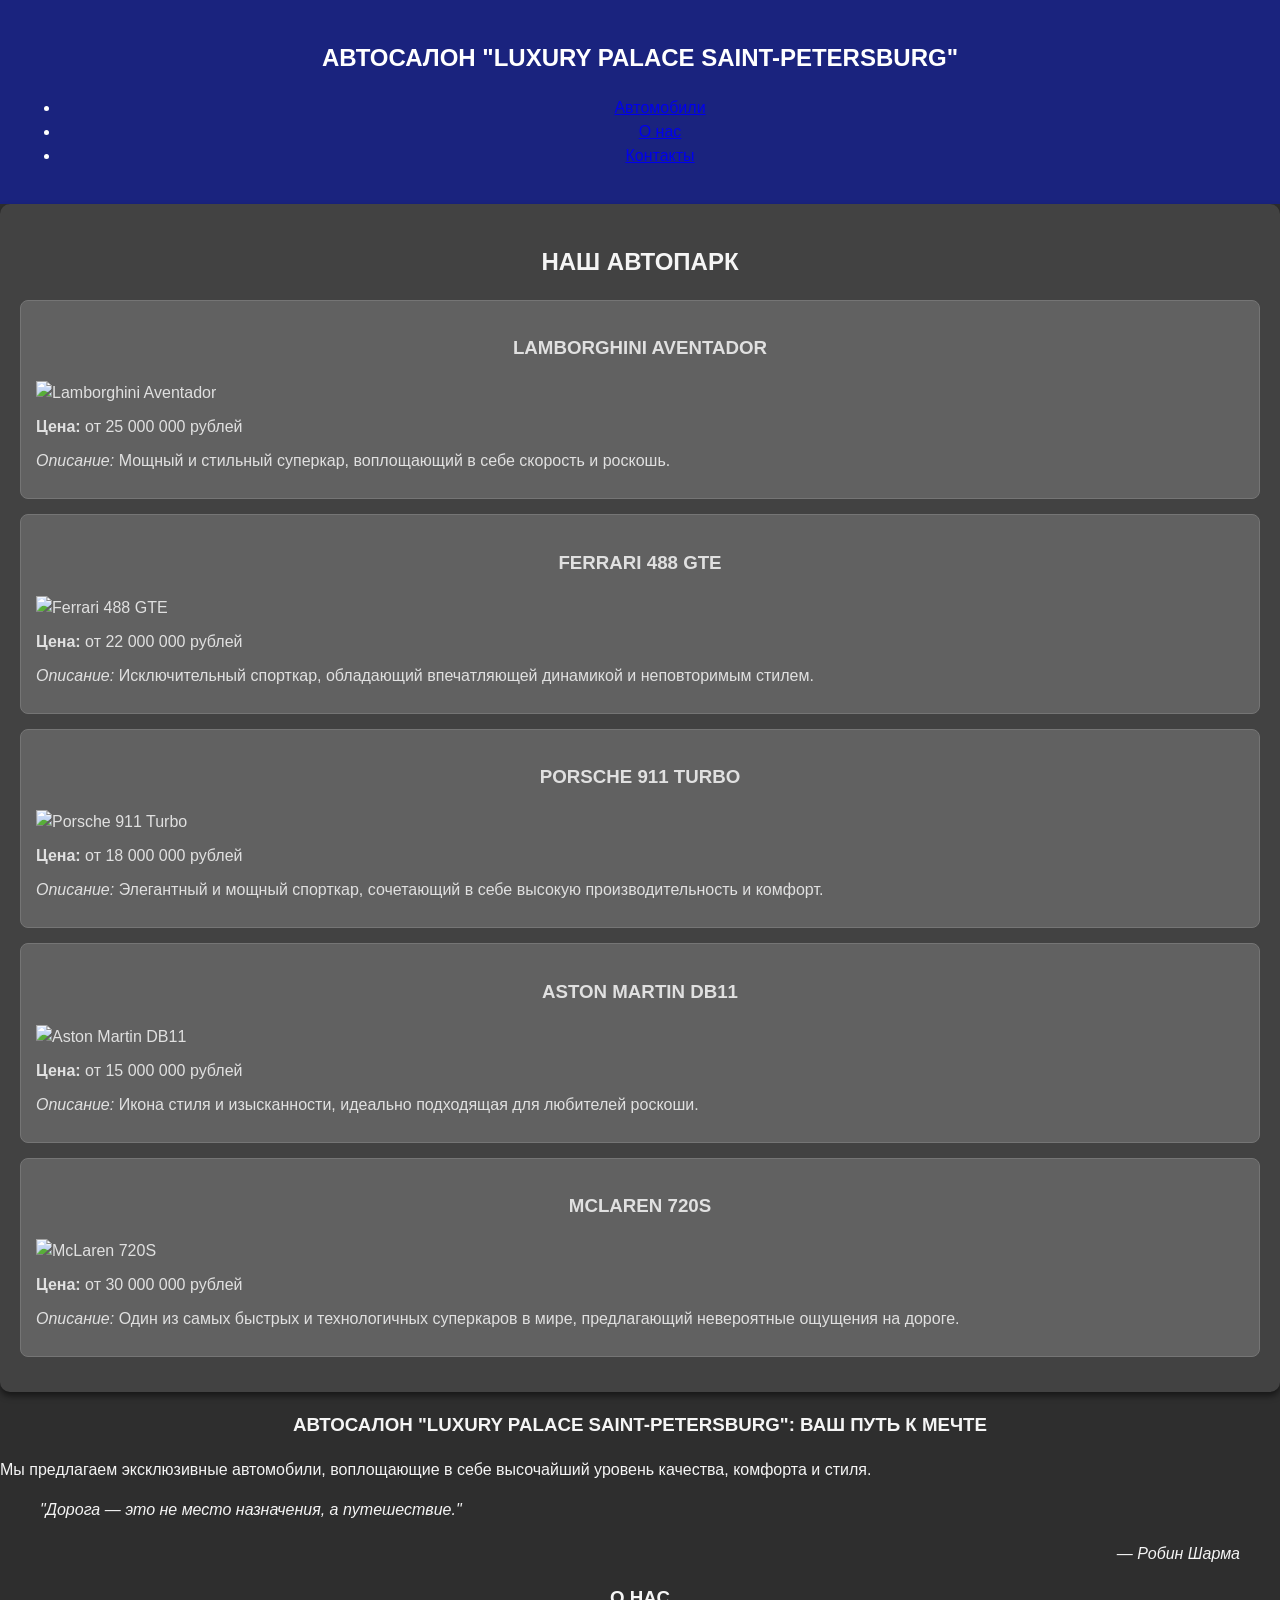
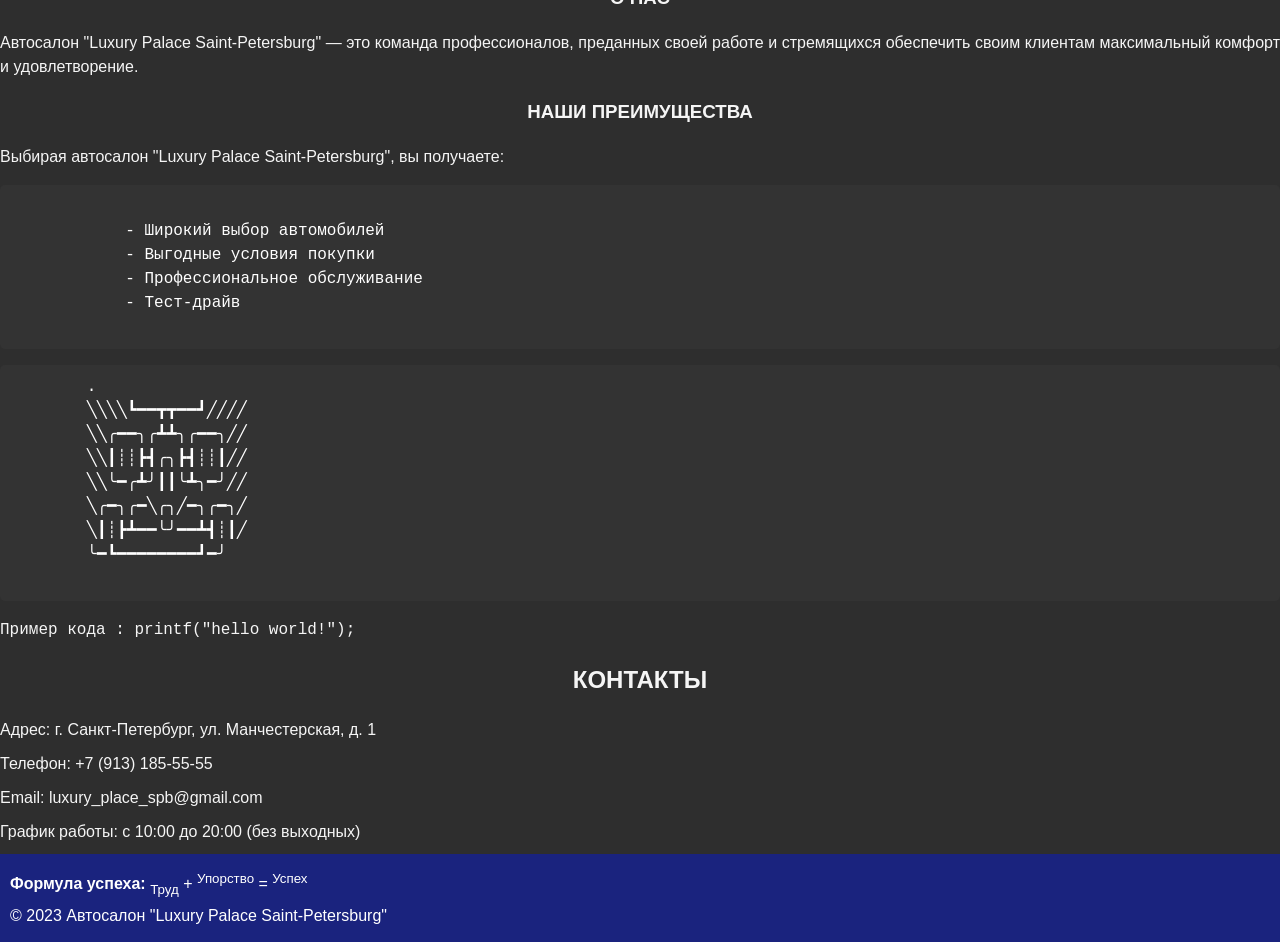
==== index.html @ 7d21e950 "Add files via upload" ====
<!DOCTYPE html>
<html lang="ru">
<head>
    <meta charset="UTF-8">
    <title>Автосалон "Luxury Palace Saint-Petersburg"</title>
    <meta name="description" content="Автосалон 'Luxury Palace Saint-Petersburg' предлагает эксклюзивные автомобили от ведущих мировых брендов. У нас вы найдете широкий выбор спорткаров и роскошных автомобилей.">
    <meta name="keywords" content="автосалон, автомобили, спорткары, роскошные автомобили, купить автомобиль, новый автомобиль, авто, Luxury Palace Saint-Petersburg">
    <link rel="stylesheet" href="styles.css">
</head>
<body>

<header class="header">
    <h2 class="header__title">Автосалон "Luxury Palace Saint-Petersburg"</h2>
    <nav>
        <ul class="nav__list">
            <li class="nav__item"><a class="nav__link" href="#catalog">Автомобили</a></li>
            <li class="nav__item"><a class="nav__link" href="#about">О нас</a></li>
            <li class="nav__item"><a class="nav__link" href="#contacts">Контакты</a></li>
        </ul>
    </nav>
</header>

<main>
    <section id="catalog" class="section">
        <h2 class="section__title">Наш автопарк</h2>
        <div class="car-items">
            <article class="car-item">
                <h3 class="car-item__title">Lamborghini Aventador</h3>
                <img src="https://media.istockphoto.com/id/1441495103/ru/фото/авентадор-svj.jpg?s=612x612&w=is&k=20&c=YKWEjvAUPZkbNcjIGZC-TRTR66WdVrQ-rDnn--0NuhI=" alt="Lamborghini Aventador" width="200">
                <p><strong>Цена:</strong> от 25 000 000 рублей</p>
                <p><em>Описание:</em> Мощный и стильный суперкар, воплощающий в себе скорость и роскошь.</p>
            </article>
    
            <article class="car-item">
                <h3 class="car-item__title">Ferrari 488 GTE</h3>
                <img src="https://as2.ftcdn.net/v2/jpg/03/90/58/95/1000_F_390589511_B2JYmMSxBlztAYoBJ6tj9brTgQHvr7gt.jpg" alt="Ferrari 488 GTE" width="200">
                <p><strong>Цена:</strong> от 22 000 000 рублей</p>
                <p><em>Описание:</em> Исключительный спорткар, обладающий впечатляющей динамикой и неповторимым стилем.</p>
            </article>
    
            <article class="car-item">
                <h3 class="car-item__title">Porsche 911 Turbo</h3>
                <img src="https://car-images.bauersecure.com/wp-images/3231/9922_58.jpg" alt="Porsche 911 Turbo" width="200">
                <p><strong>Цена:</strong> от 18 000 000 рублей</p>
                <p><em>Описание:</em> Элегантный и мощный спорткар, сочетающий в себе высокую производительность и комфорт.</p>
            </article>
    
            <article class="car-item">
                <h3 class="car-item__title">Aston Martin DB11</h3>
                <img src="https://www.astonmartinwashingtondc.com/imagetag/2637/main/l/New-2021-Aston-Martin-DB11-1624557796.jpg" alt="Aston Martin DB11" width="200">
                <p><strong>Цена:</strong> от 15 000 000 рублей</p>
                <p><em>Описание:</em> Икона стиля и изысканности, идеально подходящая для любителей роскоши.</p>
            </article>
    
            <article class="car-item">
                <h3 class="car-item__title">McLaren 720S</h3>
                <img src="https://media.istockphoto.com/id/1138819476/photo/mclaren-720s.jpg?s=612x612&w=0&k=20&c=QLnrxcLRC9SGktxjqZ1jCLIi6ViE_D3_L_XwECf55c0=" alt="McLaren 720S" width="200">
                <p><strong>Цена:</strong> от 30 000 000 рублей</p>
                <p><em>Описание:</em> Один из самых быстрых и технологичных суперкаров в мире, предлагающий невероятные ощущения на дороге.</p>
            </article>
        </div>
    </section>

    <section id="about" class="section">
        <h3 class="section__subtitle">Автосалон "Luxury Palace Saint-Petersburg": ваш путь к мечте</h3>
        <p>Мы предлагаем эксклюзивные автомобили, воплощающие в себе высочайший уровень качества, комфорта и стиля. </p>
        <blockquote class="blockquote">
            <p><em>"Дорога — это не место назначения, а путешествие."</em></p>
            <cite>— Робин Шарма</cite>
        </blockquote>
    </section>

    <aside class="aside">
        <h3 class="aside__title">О нас</h3>
        <p>Автосалон "Luxury Palace Saint-Petersburg" — это команда профессионалов, преданных своей работе и стремящихся обеспечить своим клиентам максимальный комфорт и удовлетворение.</p>

        <h3 class="aside__subtitle">Наши преимущества</h3>
        <p>Выбирая автосалон "Luxury Palace Saint-Petersburg", вы получаете:</p>
        <pre class="preformatted"><code>
            - Широкий выбор автомобилей
            - Выгодные условия покупки
            - Профессиональное обслуживание
            - Тест-драйв
        </code></pre>
    </aside>

    <pre class="ascii-art">
        .
        ╲╲╲╲┗━━┳┳━━┛╱╱╱╱
        ╲╲╭━━╮╭┻┻╮╭━━╮╱╱
        ╲╲┃┊┊┣┫╭╮┣┫┊┊┃╱╱
        ╲╲╰━╭┻╯┃┃╰┻╮━╯╱╱
        ╲╭━╮╭━╲╭╮╱━╮╭━╮╱
        ╲┃┊┣┻━━╰╯━━┻┫┊┃╱
        ╰━┗━━━━━━━━┛━╯
    </pre>

    <code class="code">
        Пример кода :
        printf("hello world!");
    </code>

    <section id="contacts" class="section">
        <h2 class="section__title">Контакты</h2>
        <p>Адрес: г. Санкт-Петербург, ул. Манчестерская, д. 1</p>
        <p>Телефон: +7 (913) 185-55-55</p>
        <p>Email: luxury_place_spb@gmail.com</p>
        <p>График работы: с 10:00 до 20:00 (без выходных)</p>
    </section>
</main>
<footer class="footer">
    <p><strong>Формула успеха:</strong> <sub>Труд</sub> + <sup>Упорство</sup> = <sup>Успех</sup></p>
    <p>&copy; 2023 Автосалон "Luxury Palace Saint-Petersburg"</p>
</footer>

</body>
</html>
---- styles.css ----
body {
    margin: 0;
    font-family: 'Arial', sans-serif;
    font-size: 16px;
    line-height: 1.5;
    background-color: #2e2e2e;
    color: #f5f5f5;
}

.header {
    background-color: #1a237e;
    color: #ffffff;
    padding: 20px;
    text-align: center;
}

.header__nav ul {
    list-style: none;
    margin: 0;
    padding: 0;
    display: flex;
    justify-content: center;
    gap: 15px;
}

.header__nav a {
    text-decoration: none;
    color: #bbdefb;
    font-weight: bold;
}

.header__nav a:hover {
    color: #ffd700;
}

#catalog {
    background-color: #424242;
    padding: 20px;
    border-radius: 10px;
    box-shadow: 0 4px 6px rgba(0, 0, 0, 0.5);
}

.car-item {
    background-color: #616161; 
    border: 1px solid #757575;
    border-radius: 8px;
    padding: 15px;
    color: #e0e0e0;
    margin-bottom: 15px;
}


h2, h3 {
    text-transform: uppercase;
    text-align: center;
}

p {
    margin: 10px 0;
    text-align: justify;
}

cite {
    display: block;
    font-style: italic; 
    text-align: right;
    margin-top: 20px;
}

pre {
    background-color: #333333;
    color: #ffffff;
    padding: 10px;
    border-radius: 5px;
    overflow-x: auto;
}


footer {
    background-color: #1a237e;
    color: #ffffff;
    padding: 10px;
    text-align: center;
}

footer p {
    margin: 5px 0;
}
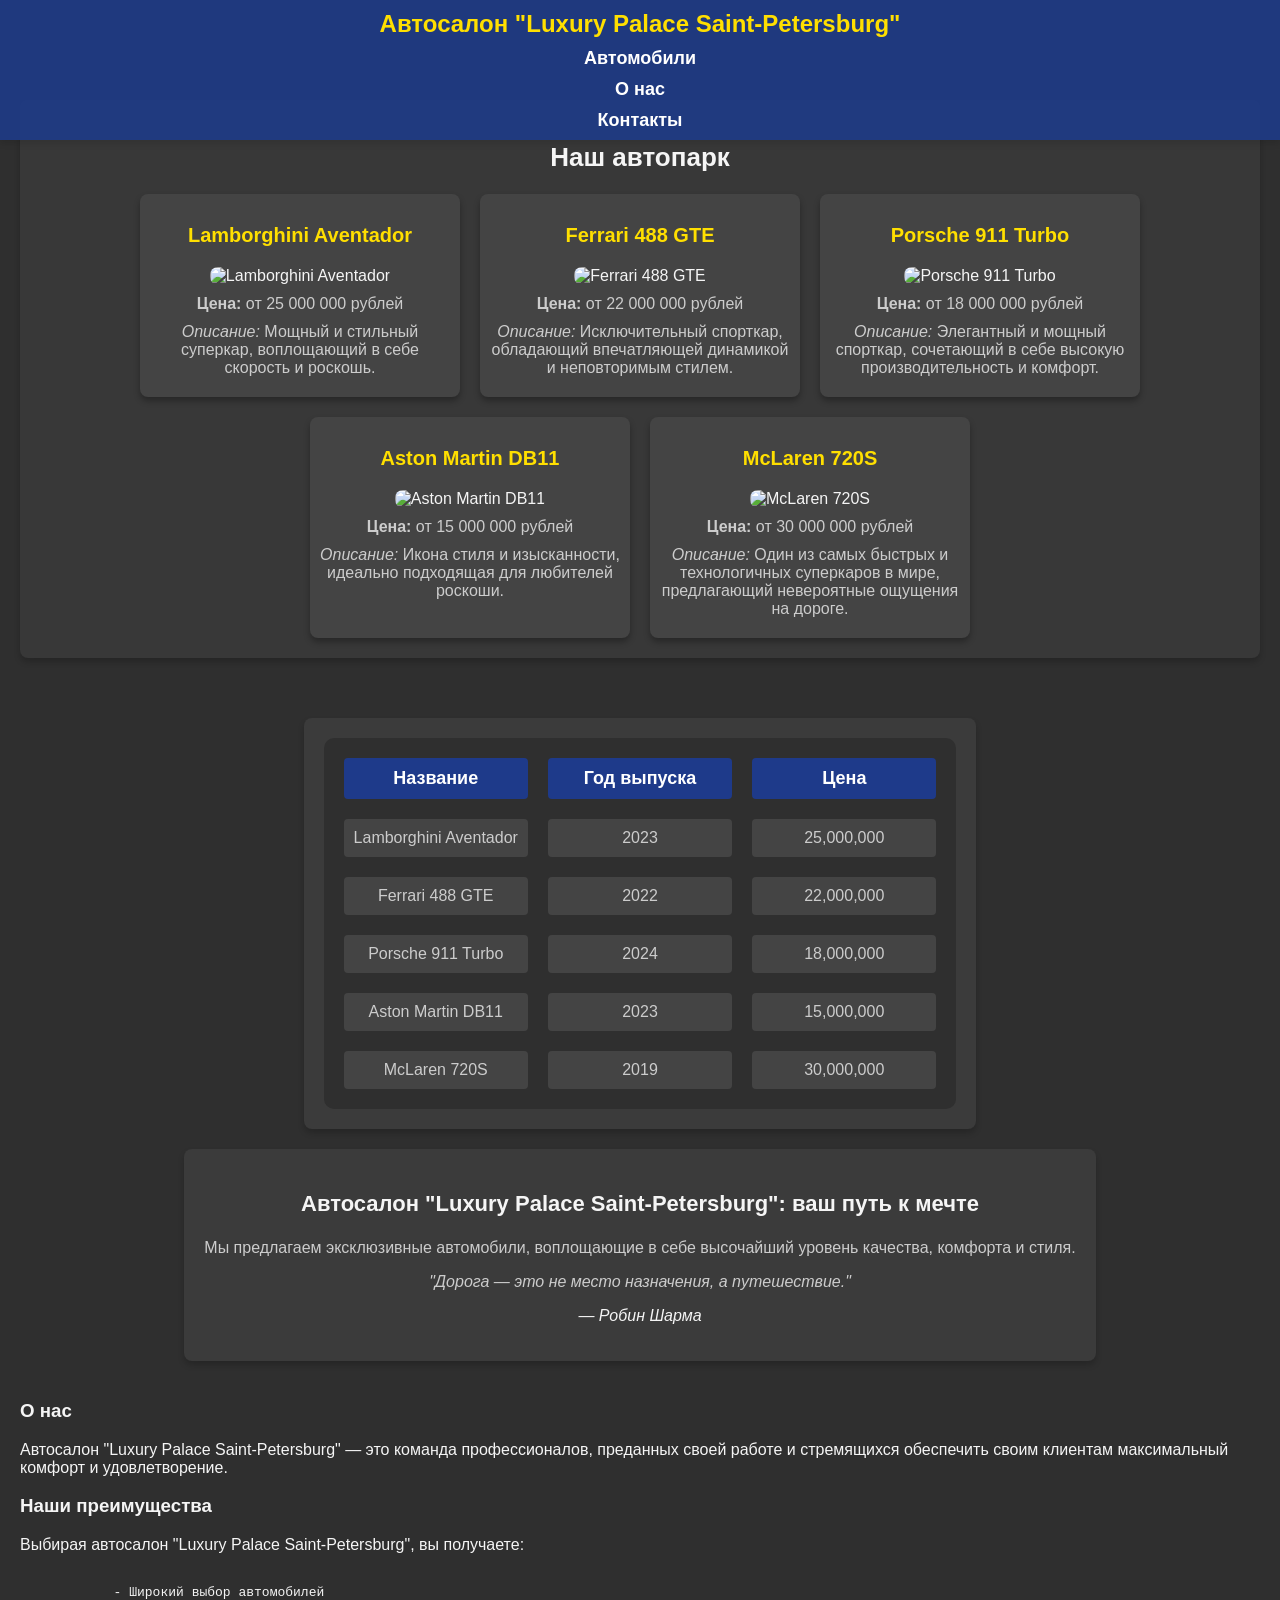
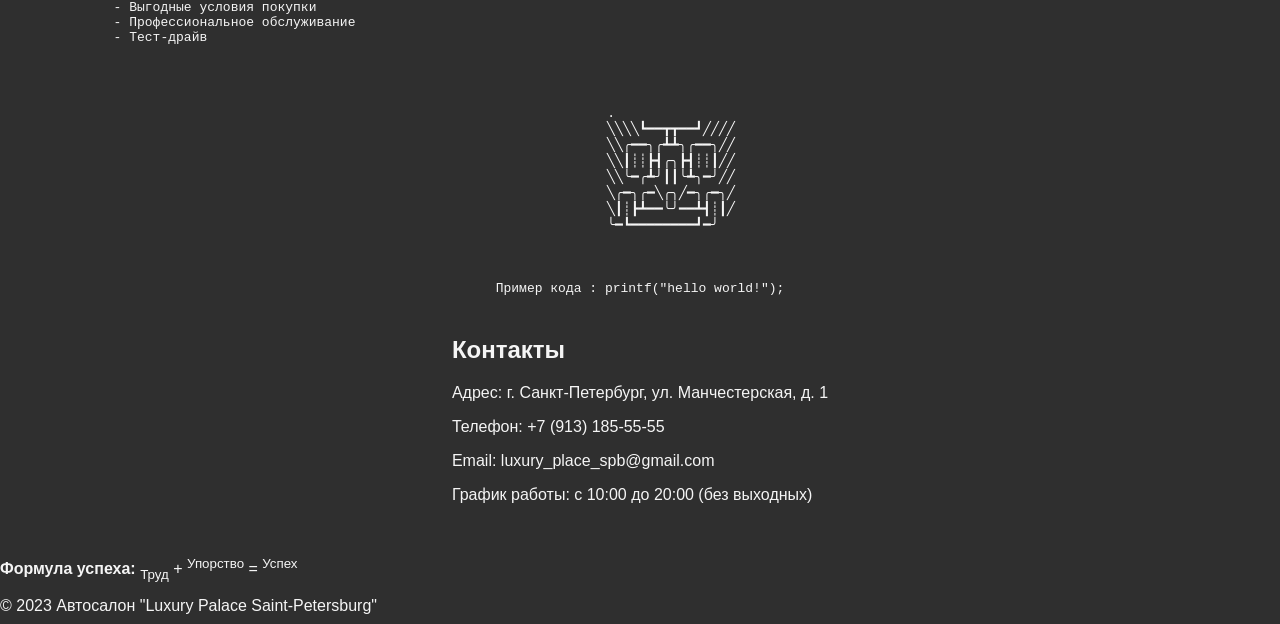
==== commit a482e2ba: "Add files via upload" ====
--- a/index.html
+++ b/index.html
@@ -5,7 +5,7 @@
     <title>Автосалон "Luxury Palace Saint-Petersburg"</title>
     <meta name="description" content="Автосалон 'Luxury Palace Saint-Petersburg' предлагает эксклюзивные автомобили от ведущих мировых брендов. У нас вы найдете широкий выбор спорткаров и роскошных автомобилей.">
     <meta name="keywords" content="автосалон, автомобили, спорткары, роскошные автомобили, купить автомобиль, новый автомобиль, авто, Luxury Palace Saint-Petersburg">
-    <link rel="stylesheet" href="styles.css">
+    <link rel="stylesheet" href="styles2.css">
 </head>
 <body>
 
@@ -58,6 +58,36 @@
                 <p><strong>Цена:</strong> от 30 000 000 рублей</p>
                 <p><em>Описание:</em> Один из самых быстрых и технологичных суперкаров в мире, предлагающий невероятные ощущения на дороге.</p>
             </article>
+        </div>
+    </section>
+
+    <section id="table" class="section"></section>
+        <div class="table-container">
+            <div class="table">
+                <div class="table-header">Название</div>
+                <div class="table-header">Год выпуска</div>
+                <div class="table-header">Цена</div>
+    
+                <div class="table-cell">Lamborghini Aventador</div>
+                <div class="table-cell">2023</div>
+                <div class="table-cell">25,000,000</div>
+    
+                <div class="table-cell">Ferrari 488 GTE</div>
+                <div class="table-cell">2022</div>
+                <div class="table-cell">22,000,000</div>
+    
+                <div class="table-cell">Porsche 911 Turbo</div>
+                <div class="table-cell">2024</div>
+                <div class="table-cell">18,000,000</div>
+
+                <div class="table-cell">Aston Martin DB11</div>
+                <div class="table-cell">2023</div>
+                <div class="table-cell">15,000,000</div>
+            
+                <div class="table-cell">McLaren 720S</div>
+                <div class="table-cell">2019</div>
+                <div class="table-cell">30,000,000</div>
+            </div>
         </div>
     </section>
 
--- a/styles2.css
+++ b/styles2.css
@@ -0,0 +1,229 @@
+
+body {
+    margin: 0;
+    font-family: 'Arial', sans-serif;
+    background-color: #2f2f2f;
+    color: #f5f5f5; 
+}
+
+
+header {
+    position: fixed;
+    top: 0;
+    left: 0;
+    width: 100%;
+    height: 140px; 
+    background-color: #1e3b8ae1; 
+    color: #ffdf00;
+    z-index: 10;
+    display: flex;
+    flex-direction: column;
+    justify-content: center;
+    align-items: center;
+    box-shadow: 0 4px 6px #0000001a;
+}
+
+header h2 {
+    font-size: 24px;
+    font-weight: bold;
+    margin: 0;
+    margin-bottom: 10px;
+}
+
+header nav ul {
+    list-style: none;
+    display: flex;
+    flex-direction: column;
+    align-items: center;
+    gap: 10px;
+    margin: 0;
+    padding: 0;
+}
+
+header nav ul li a {
+    text-decoration: none;
+    color: #ffffff;
+    font-size: 18px;
+    font-weight: bold;
+}
+
+header nav ul li a:hover {
+    text-decoration: underline;
+}
+
+main {
+    margin-top: 80px; 
+    display: flex;
+    flex-direction: column;
+    align-items: center;
+    gap: 20px;
+    padding: 20px;
+}
+
+
+#catalog {
+    background-color: #383838;
+    padding: 20px;
+    border-radius: 8px;
+    box-shadow: 0 4px 6px rgba(0, 0, 0, 0.2);
+}
+
+#catalog h2 {
+    font-size: 26px;
+    color: #f5f5f5;
+    text-align: center;
+}
+
+.car-items {
+    display: flex;
+    flex-wrap: wrap;
+    gap: 20px;
+    justify-content: center;
+}
+
+.car-item {
+    background-color: #444;
+    border-radius: 8px;
+    box-shadow: 0 4px 6px rgba(0, 0, 0, 0.3);
+    padding: 10px;
+    width: 300px;
+    text-align: center;
+}
+
+.car-item h3 {
+    font-size: 20px;
+    color: #ffdf00; 
+}
+
+.car-item img {
+    max-width: 100%;
+    border-radius: 8px;
+}
+
+.car-item p {
+    margin: 10px 0;
+    font-size: 16px;
+    color: #ccc;
+}
+
+.car-item button {
+    padding: 10px 15px;
+    background-color: #1e3a8a;
+    color: white;
+    border: none;
+    border-radius: 4px;
+    cursor: pointer;
+}
+
+.car-item button:hover {
+    background-color: #0d274f;
+}
+
+
+#about {
+    background-color: #3b3b3b;
+    padding: 20px;
+    border-radius: 8px;
+    box-shadow: 0 4px 6px rgba(0, 0, 0, 0.2);
+    text-align: center;
+}
+
+#about h3 {
+    font-size: 22px;
+    color: #f5f5f5;
+}
+
+#about p {
+    font-size: 16px;
+    color: #ccc;
+}
+
+
+.table-container {
+    margin-top: 20px;
+}
+
+table {
+    width: 100%;
+    border-collapse: collapse;
+    margin: 20px 0;
+}
+
+th, td {
+    border: 1px solid #666;
+    padding: 10px;
+    text-align: center;
+}
+
+th {
+    background-color: #1e3a8a;
+    color: white;
+}
+
+tr:nth-child(even) {
+    background-color: #444;
+}
+
+tr:nth-child(odd) {
+    background-color: #383838;
+}
+
+
+@media screen and (max-width: 768px) {
+    #aside, .footer-banner {
+        display: none; 
+    }
+
+    .car-item {
+        width: 100%;
+    }
+}
+
+@media screen and (max-width: 480px) {
+    header h2 {
+        font-size: 18px;
+    }
+
+    header nav ul li a {
+        font-size: 14px;
+    }
+}
+
+.table-container {
+    margin-top: 20px;
+    display: flex;
+    justify-content: center;
+    padding: 20px;
+    background-color: #3b3b3b;
+    border-radius: 8px;
+    box-shadow: 0 4px 6px rgba(0, 0, 0, 0.2);
+}
+
+.table {
+    display: grid;
+    grid-template-columns: repeat(3, 1fr);
+    gap: 20px;
+    width: 100%;
+    max-width: 800px;
+    text-align: center;
+    background-color: #2f2f2f;
+    padding: 20px;
+    border-radius: 10px;
+}
+
+.table-header {
+    font-weight: bold;
+    font-size: 18px;
+    background-color: #1e3a8a;
+    color: white;
+    padding: 10px;
+    border-radius: 4px;
+}
+
+.table-cell {
+    font-size: 16px;
+    background-color: #444;
+    color: #ccc;
+    padding: 10px;
+    border-radius: 4px;
+}
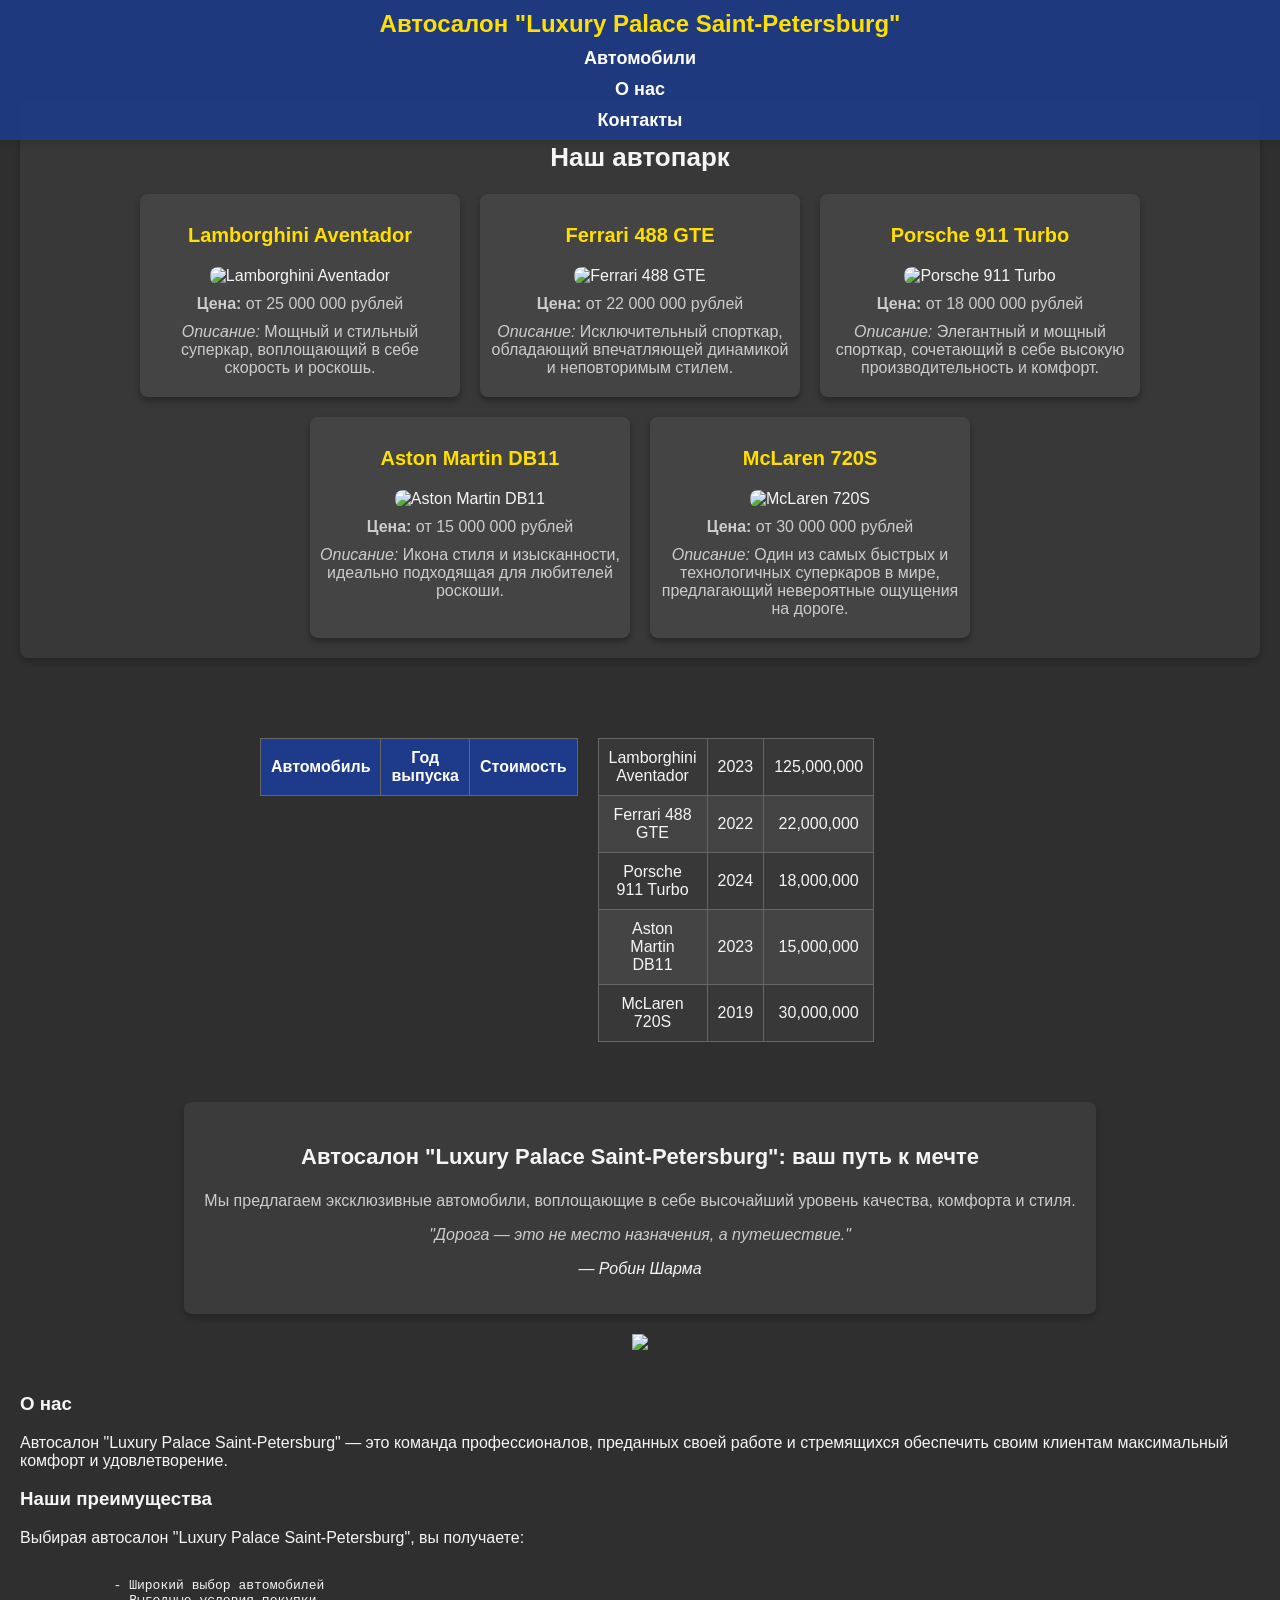
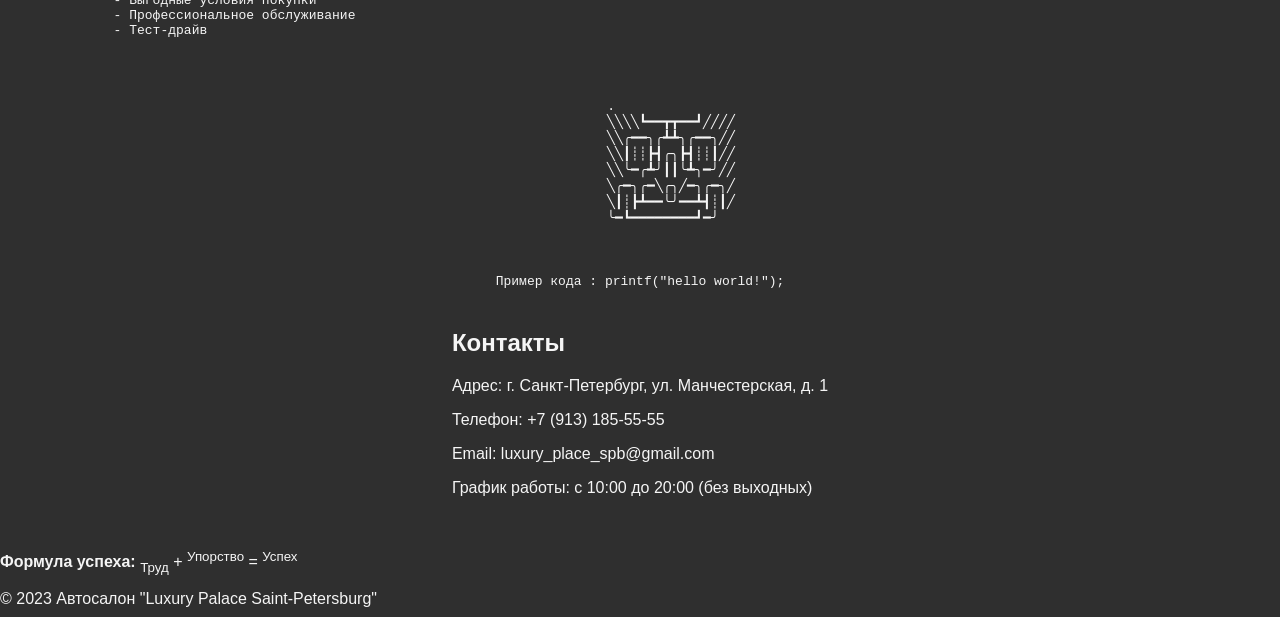
==== commit 0a4c6ce4: "Update index.html" ====
--- a/index.html
+++ b/index.html
@@ -62,33 +62,43 @@
     </section>
 
     <section id="table" class="section"></section>
-        <div class="table-container">
-            <div class="table">
-                <div class="table-header">Название</div>
-                <div class="table-header">Год выпуска</div>
-                <div class="table-header">Цена</div>
-    
-                <div class="table-cell">Lamborghini Aventador</div>
-                <div class="table-cell">2023</div>
-                <div class="table-cell">25,000,000</div>
-    
-                <div class="table-cell">Ferrari 488 GTE</div>
-                <div class="table-cell">2022</div>
-                <div class="table-cell">22,000,000</div>
-    
-                <div class="table-cell">Porsche 911 Turbo</div>
-                <div class="table-cell">2024</div>
-                <div class="table-cell">18,000,000</div>
-
-                <div class="table-cell">Aston Martin DB11</div>
-                <div class="table-cell">2023</div>
-                <div class="table-cell">15,000,000</div>
-            
-                <div class="table-cell">McLaren 720S</div>
-                <div class="table-cell">2019</div>
-                <div class="table-cell">30,000,000</div>
-            </div>
-        </div>
+        <table class="table">
+            <thead>
+            <tr>
+                <th>Автомобиль</th>
+                <th>Год выпуска</th>
+                <th>Стоимость</th>
+            </tr>
+            </thead>
+            <tbody>
+            <tr>
+                <td>Lamborghini Aventador</td>
+                <td>2023</td>
+                <td>125,000,000</td>
+            </tr>
+            <tr>
+                <td>Ferrari 488 GTE</td>
+                <td>2022</td>
+                <td>22,000,000</td>
+            </tr>
+            <tr>
+                <td>Porsche 911 Turbo</td>
+                <td>2024</td>
+                <td>18,000,000</td>
+            </tr>
+            <tr>
+                <td>Aston Martin DB11</td>
+                <td>2023</td>
+                <td>15,000,000</td>
+            </tr>
+            <tr>
+                <td>McLaren 720S</td>
+                <td>2019</td>
+                <td>30,000,000</td>
+            </tr>
+            </tbody>
+        </table>
+    </div>
     </section>
 
     <section id="about" class="section">
@@ -98,6 +108,10 @@
             <p><em>"Дорога — это не место назначения, а путешествие."</em></p>
             <cite>— Робин Шарма</cite>
         </blockquote>
+    </section>
+    
+    <section id="advertisment" class="section">
+        <img src="https://play-lh.googleusercontent.com/JMb-jo6CPVn0kg8LeIXm0ZUl0z916NwGwmCoRvhcB44Mvu4eKX0hJncstTgH-3WN6Bw=w240-h480-rw" alr="advertisment" with 800>
     </section>
 
     <aside class="aside">
@@ -144,4 +158,4 @@
 </footer>
 
 </body>
-</html>+</html>
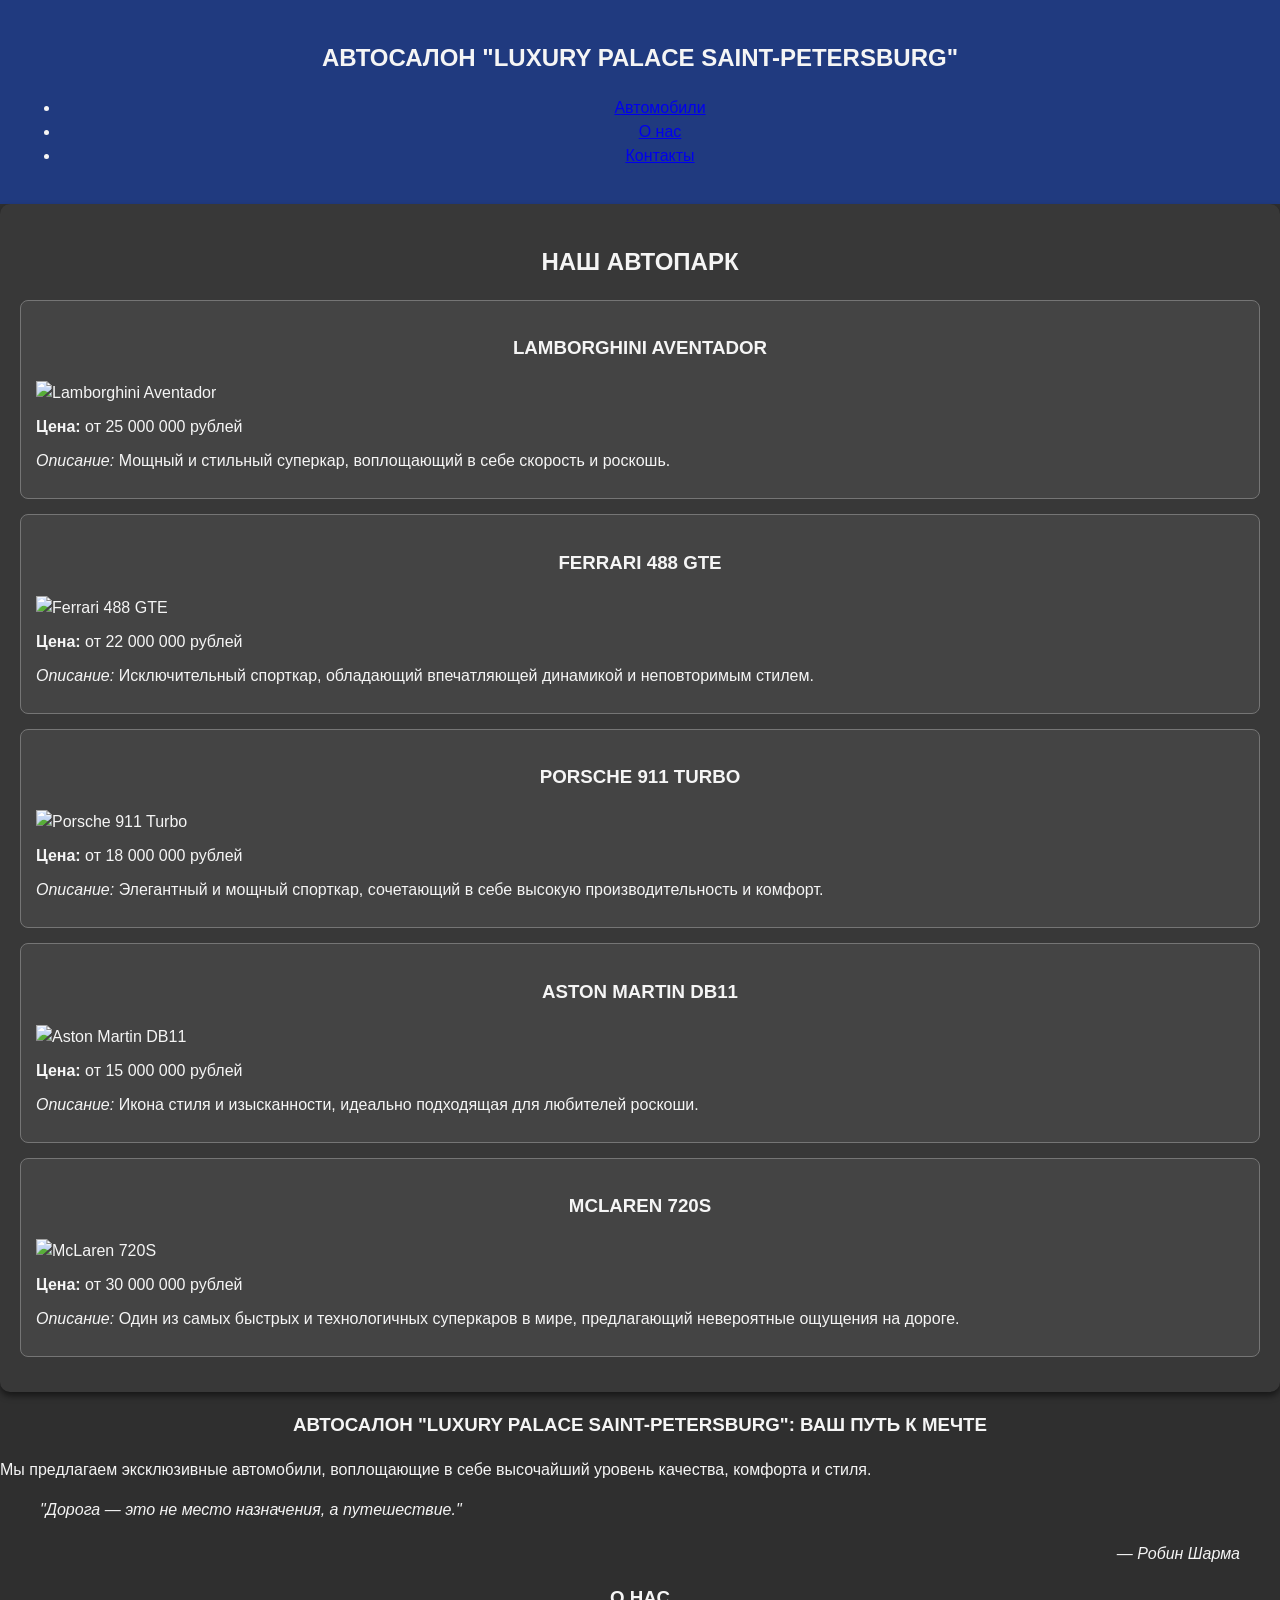
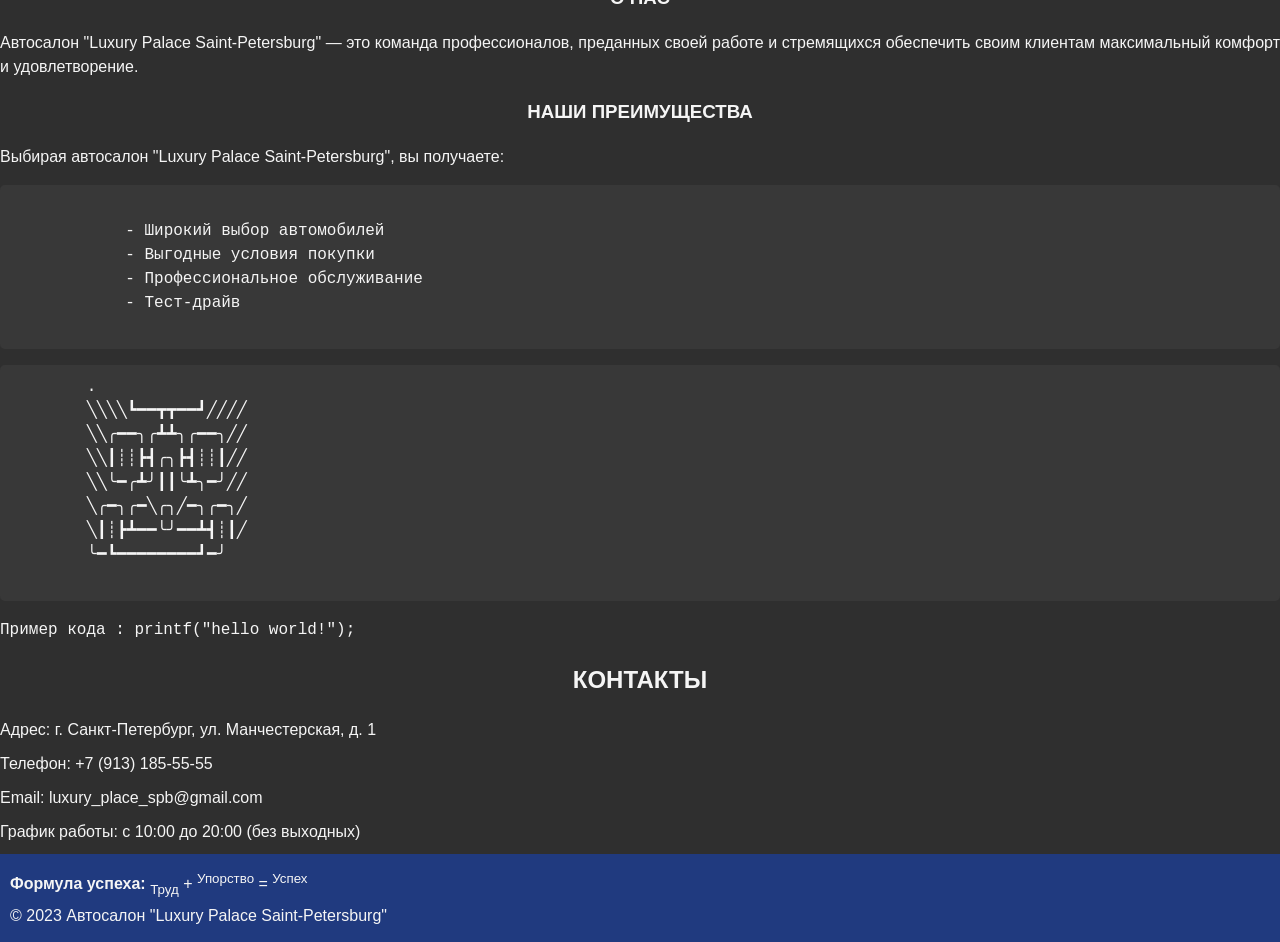
==== commit 8a268435: "Merge f9d5c8dcf43fcb1dd8011a896a4ba550f4cfe96b into b7fe3fa5ec493319f8cf4c3f3c7a3233b43d90fe" ====
--- a/index.html
+++ b/index.html
@@ -5,7 +5,7 @@
     <title>Автосалон "Luxury Palace Saint-Petersburg"</title>
     <meta name="description" content="Автосалон 'Luxury Palace Saint-Petersburg' предлагает эксклюзивные автомобили от ведущих мировых брендов. У нас вы найдете широкий выбор спорткаров и роскошных автомобилей.">
     <meta name="keywords" content="автосалон, автомобили, спорткары, роскошные автомобили, купить автомобиль, новый автомобиль, авто, Luxury Palace Saint-Petersburg">
-    <link rel="stylesheet" href="styles2.css">
+    <link rel="stylesheet" href="styles.css">
 </head>
 <body>
 
@@ -61,46 +61,6 @@
         </div>
     </section>
 
-    <section id="table" class="section"></section>
-        <table class="table">
-            <thead>
-            <tr>
-                <th>Автомобиль</th>
-                <th>Год выпуска</th>
-                <th>Стоимость</th>
-            </tr>
-            </thead>
-            <tbody>
-            <tr>
-                <td>Lamborghini Aventador</td>
-                <td>2023</td>
-                <td>125,000,000</td>
-            </tr>
-            <tr>
-                <td>Ferrari 488 GTE</td>
-                <td>2022</td>
-                <td>22,000,000</td>
-            </tr>
-            <tr>
-                <td>Porsche 911 Turbo</td>
-                <td>2024</td>
-                <td>18,000,000</td>
-            </tr>
-            <tr>
-                <td>Aston Martin DB11</td>
-                <td>2023</td>
-                <td>15,000,000</td>
-            </tr>
-            <tr>
-                <td>McLaren 720S</td>
-                <td>2019</td>
-                <td>30,000,000</td>
-            </tr>
-            </tbody>
-        </table>
-    </div>
-    </section>
-
     <section id="about" class="section">
         <h3 class="section__subtitle">Автосалон "Luxury Palace Saint-Petersburg": ваш путь к мечте</h3>
         <p>Мы предлагаем эксклюзивные автомобили, воплощающие в себе высочайший уровень качества, комфорта и стиля. </p>
@@ -108,10 +68,6 @@
             <p><em>"Дорога — это не место назначения, а путешествие."</em></p>
             <cite>— Робин Шарма</cite>
         </blockquote>
-    </section>
-    
-    <section id="advertisment" class="section">
-        <img src="https://play-lh.googleusercontent.com/JMb-jo6CPVn0kg8LeIXm0ZUl0z916NwGwmCoRvhcB44Mvu4eKX0hJncstTgH-3WN6Bw=w240-h480-rw" alr="advertisment" with 800>
     </section>
 
     <aside class="aside">
@@ -158,4 +114,4 @@
 </footer>
 
 </body>
-</html>
+</html>
--- a/styles.css
+++ b/styles.css
@@ -0,0 +1,97 @@
+:root {
+    --main-bg-color: #2f2f2f;
+    --main-font-color: #f5f5f5;
+    --header-bg-color: #1e3b8ae1; 
+    --title-font-color: #ffdf00;
+    --catalog-bg-color: #383838;
+    --car-item-bg-color: #444;
+}
+
+body {
+    margin: 0;
+    font-family: 'Verdana', sans-serif;
+    font-size: 16px;
+    line-height: 1.5;
+    background-color: var(--main-bg-color);
+    color: var(--main-font-color);
+}
+
+.header {
+    background-color: var(--header-bg-color);
+    color: var(--main-font-color);
+    padding: 20px;
+    text-align: center;
+}
+
+.header__nav ul {
+    list-style: none;
+    margin: 0;
+    padding: 0;
+    display: flex;
+    justify-content: center;
+    gap: 15px;
+}
+
+.header__nav a {
+    text-decoration: none;
+    color: var(--main-font-color);
+    font-weight: bold;
+}
+
+.header__nav a:hover {
+    color: var(--title-font-color);
+}
+
+#catalog {
+    background-color: var(--catalog-bg-color);
+    padding: 20px;
+    border-radius: 10px;
+    box-shadow: 0 4px 6px rgba(0, 0, 0, 0.5);
+}
+
+.car-item {
+    background-color: var(--car-item-bg-color); 
+    border: 1px solid #757575;
+    border-radius: 8px;
+    padding: 15px;
+    color: var(--main-font-color);
+    margin-bottom: 15px;
+}
+
+
+h2, h3 {
+    text-transform: uppercase;
+    text-align: center;
+}
+
+p {
+    margin: 10px 0;
+    text-align: justify;
+}
+
+cite {
+    display: block;
+    font-style: italic; 
+    text-align: right;
+    margin-top: 20px;
+}
+
+pre {
+    background-color: var(--catalog-bg-color);
+    color: var(--main-font-color);
+    padding: 10px;
+    border-radius: 5px;
+    overflow-x: auto;
+}
+
+
+footer {
+    background-color: var(--header-bg-color);
+    color: var(--main-font-color);
+    padding: 10px;
+    text-align: center;
+}
+
+footer p {
+    margin: 5px 0;
+}
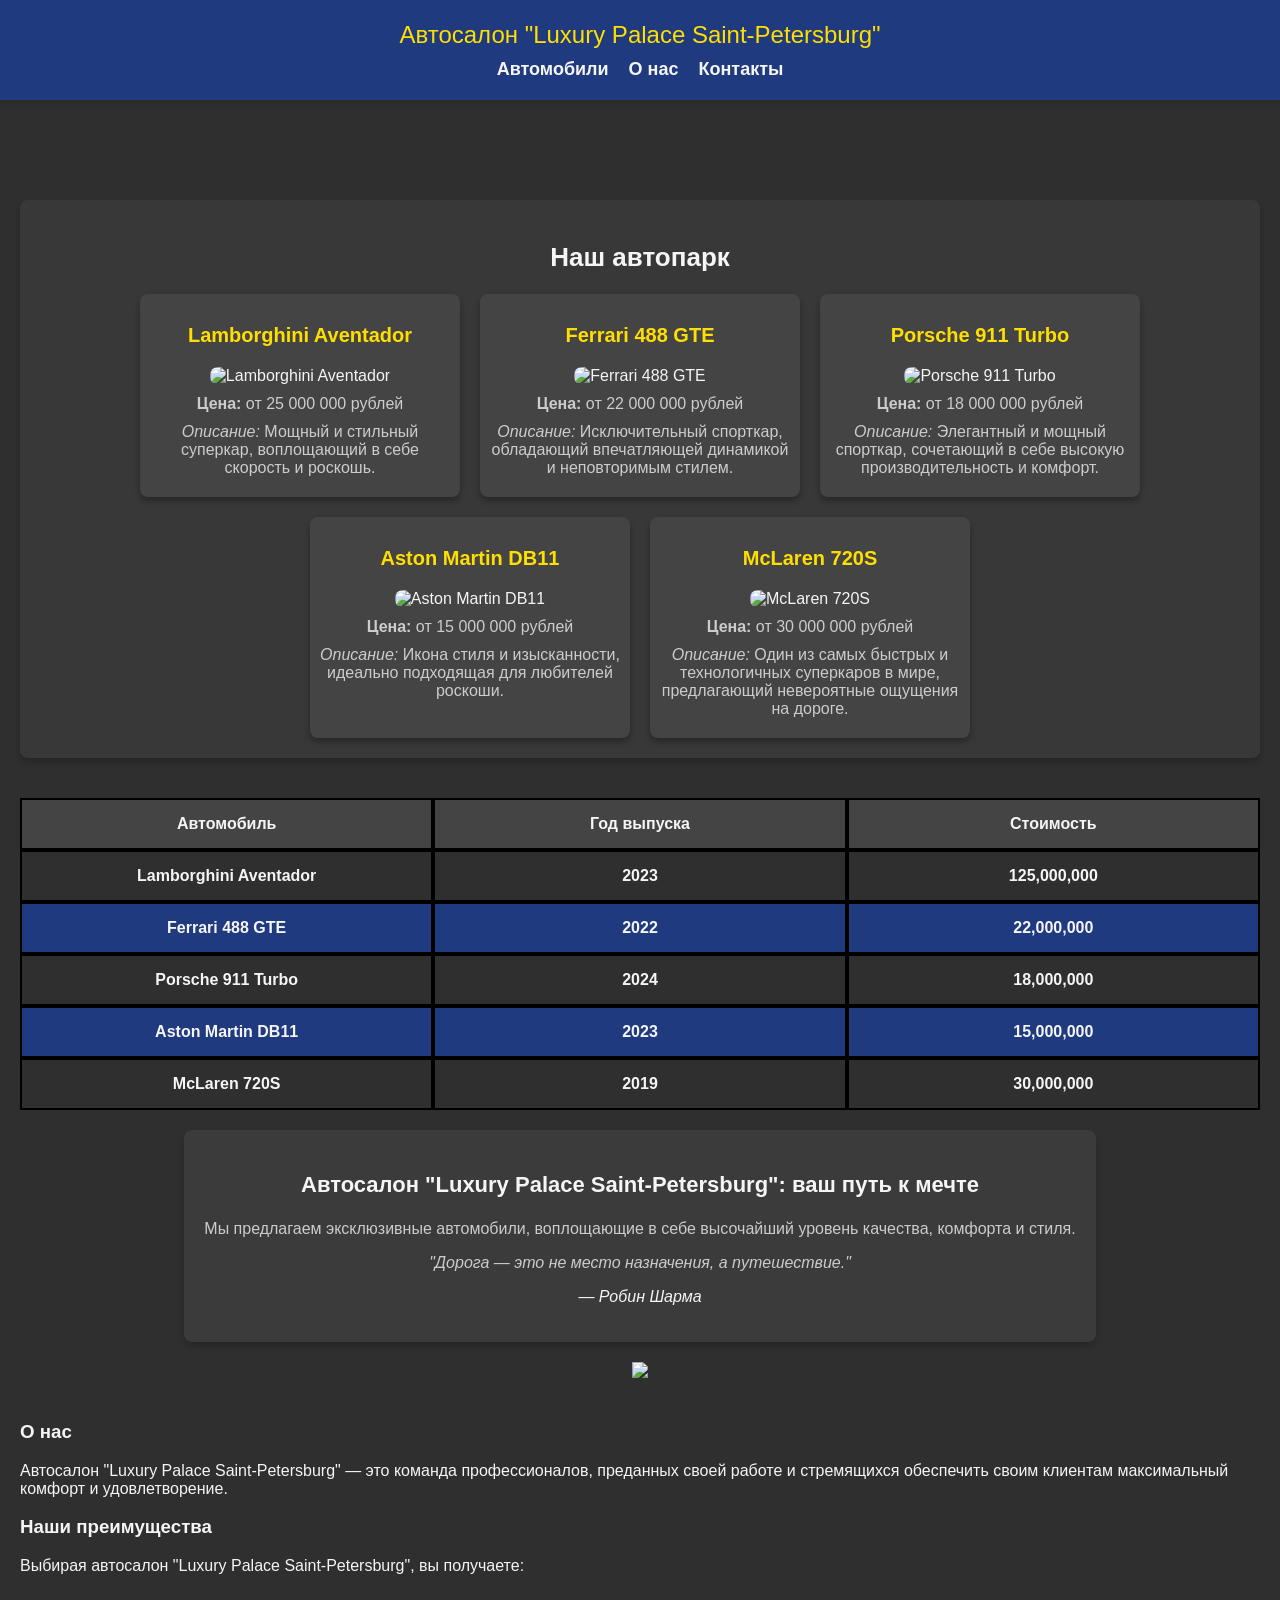
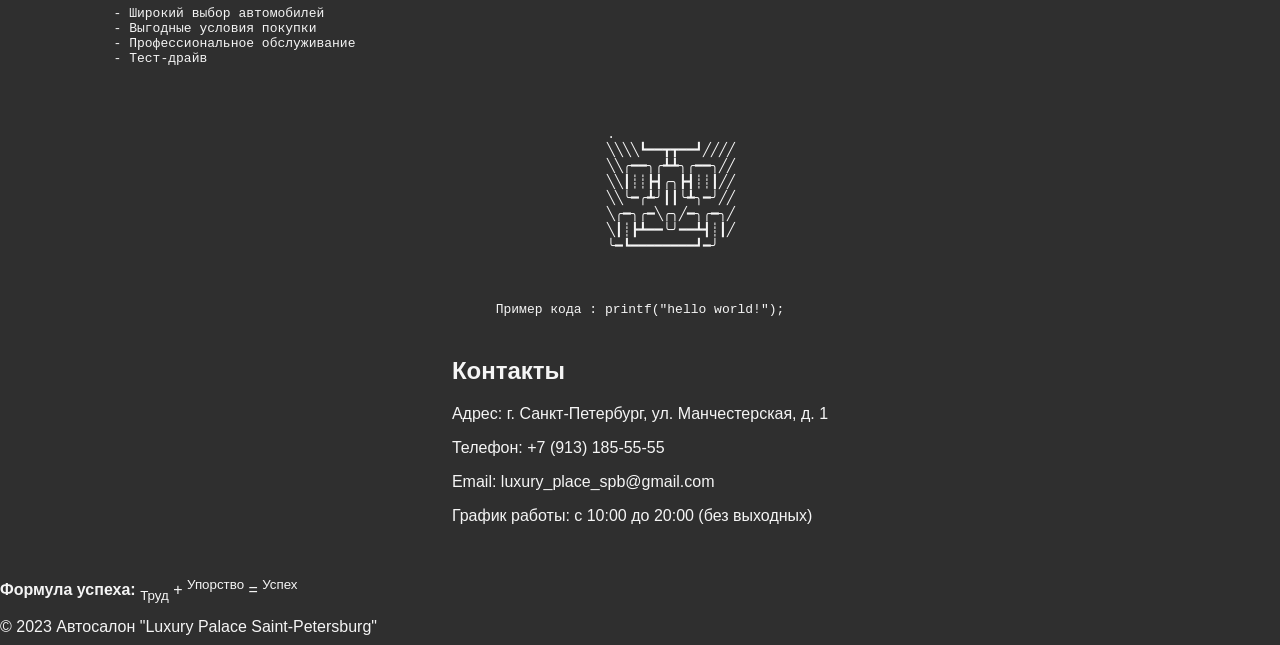
==== commit b2e570fa: "Merge 0d3e8da1df23f53d9274aeb46478e4faeaabf7d7 into b7fe3fa5ec493319f8cf4c3f3c7a3233b43d90fe" ====
--- a/index.html
+++ b/index.html
@@ -5,7 +5,7 @@
     <title>Автосалон "Luxury Palace Saint-Petersburg"</title>
     <meta name="description" content="Автосалон 'Luxury Palace Saint-Petersburg' предлагает эксклюзивные автомобили от ведущих мировых брендов. У нас вы найдете широкий выбор спорткаров и роскошных автомобилей.">
     <meta name="keywords" content="автосалон, автомобили, спорткары, роскошные автомобили, купить автомобиль, новый автомобиль, авто, Luxury Palace Saint-Petersburg">
-    <link rel="stylesheet" href="styles.css">
+    <link rel="stylesheet" href="styles2.css">
 </head>
 <body>
 
@@ -61,6 +61,46 @@
         </div>
     </section>
 
+    <section id="table" class="section"></section>
+        <table class="table">
+            <thead>
+            <tr>
+                <th>Автомобиль</th>
+                <th>Год выпуска</th>
+                <th>Стоимость</th>
+            </tr>
+            </thead>
+            <tbody>
+            <tr>
+                <td>Lamborghini Aventador</td>
+                <td>2023</td>
+                <td>125,000,000</td>
+            </tr>
+            <tr>
+                <td>Ferrari 488 GTE</td>
+                <td>2022</td>
+                <td>22,000,000</td>
+            </tr>
+            <tr>
+                <td>Porsche 911 Turbo</td>
+                <td>2024</td>
+                <td>18,000,000</td>
+            </tr>
+            <tr>
+                <td>Aston Martin DB11</td>
+                <td>2023</td>
+                <td>15,000,000</td>
+            </tr>
+            <tr>
+                <td>McLaren 720S</td>
+                <td>2019</td>
+                <td>30,000,000</td>
+            </tr>
+            </tbody>
+        </table>
+    </div>
+    </section>
+
     <section id="about" class="section">
         <h3 class="section__subtitle">Автосалон "Luxury Palace Saint-Petersburg": ваш путь к мечте</h3>
         <p>Мы предлагаем эксклюзивные автомобили, воплощающие в себе высочайший уровень качества, комфорта и стиля. </p>
@@ -68,6 +108,10 @@
             <p><em>"Дорога — это не место назначения, а путешествие."</em></p>
             <cite>— Робин Шарма</cite>
         </blockquote>
+    </section>
+    
+    <section id="advertisment" class="section">
+        <img src="https://play-lh.googleusercontent.com/JMb-jo6CPVn0kg8LeIXm0ZUl0z916NwGwmCoRvhcB44Mvu4eKX0hJncstTgH-3WN6Bw=w240-h480-rw" alr="advertisment" with 800>
     </section>
 
     <aside class="aside">
@@ -114,4 +158,4 @@
 </footer>
 
 </body>
-</html>+</html>
--- a/styles2.css
+++ b/styles2.css
@@ -0,0 +1,198 @@
+:root {
+    --main-bg-color: #2f2f2f;
+    --main-font-color: #f5f5f5;
+    --header-bg-color: #1e3b8ae1; 
+    --title-font-color: #ffdf00;
+    --catalog-bg-color: #383838;
+    --car-item-bg-color: #444;
+    --main-border-color: black;
+
+}
+
+body {
+    margin: 0;
+    font-family: 'Verdana', sans-serif;
+    background-color: var(--main-bg-color);
+    color: var(--main-font-color); 
+}
+
+
+header {
+    position: top;
+    top: 0;
+    left: 0;
+    width: 100%;
+    height: 100px; 
+    background-color: var(--header-bg-color); 
+    color: var(--title-font-color);
+    z-index: 1000;
+    display: flex;
+    flex-direction: column;
+    justify-content: center;
+    align-items: center;
+    box-shadow: 0 4px 6px #0000001a;
+}
+
+header h2 {
+    font-size: 24px;
+    font-weight: 1;
+    margin: 0;
+    margin-bottom: 10px;
+}
+
+header nav ul {
+    list-style: none;
+    display: flex;
+    flex-direction: row;
+    align-items: center;
+    gap: 20px;
+    margin: 0;
+    padding: 0;
+}
+
+header nav ul li a {
+    text-decoration: none;
+    color: var(--main-font-color);
+    font-size: 18px;
+    font-weight: bold;
+}
+
+header nav ul li a:hover {
+    text-decoration: underline;
+}
+
+main {
+    margin-top: 80px; 
+    display: flex;
+    flex-direction: column;
+    align-items: center;
+    gap: 20px;
+    padding: 20px;
+}
+
+
+#catalog {
+    background-color: var(--catalog-bg-color);
+    padding: 20px;
+    border-radius: 8px;
+    box-shadow: 0 4px 6px rgba(0, 0, 0, 0.2);
+}
+
+#catalog h2 {
+    font-size: 26px;
+    color: var(--main-font-color);
+    text-align: center;
+}
+
+.car-items {
+    display: flex;
+    flex-wrap: wrap;
+    gap: 20px;
+    justify-content: center;
+}
+
+.car-item {
+    background-color: var(--car-item-bg-color);
+    border-radius: 8px;
+    box-shadow: 0 4px 6px rgba(0, 0, 0, 0.3);
+    padding: 10px;
+    width: 300px;
+    text-align: center;
+}
+
+.car-item h3 {
+    font-size: 20px;
+    color: var(--title-font-color); 
+}
+
+.car-item img {
+    max-width: 100%;
+    border-radius: 8px;
+}
+
+.car-item p {
+    margin: 10px 0;
+    font-size: 16px;
+    color: #ccc;
+}
+
+#about {
+    background-color: #3b3b3b;
+    padding: 20px;
+    border-radius: 8px;
+    box-shadow: 0 4px 6px rgba(0, 0, 0, 0.2);
+    text-align: center;
+}
+
+#about h3 {
+    font-size: 22px;
+    color: var(--main-font-color);
+}
+
+#about p {
+    font-size: 16px;
+    color: #ccc;
+}
+
+#advertisment {
+    max-width: 100%;
+    border-radius: 6px;
+}
+
+@media screen and (max-width: 768px) {
+    #aside, .footer-banner, #advertisment{
+        display: none; 
+    }
+
+    .car-item {
+        width: 100%;
+    }
+
+}
+
+@media screen and (max-width: 480px) {
+    header h2 {
+        font-size: 18px;
+    }
+
+    header nav ul li a {
+        font-size: 14px;
+    }
+}
+
+table {
+    display: grid;
+    width: 100%;
+    border-collapse: collapse;
+    grid-template-columns: repeat(3, 1fr);
+    overflow-x: auto;
+}
+
+thead {
+    display: contents;
+}
+
+tbody {
+    display: contents;
+}
+
+th, td {
+    padding: 15px;
+    text-align: center;
+    border: 2px solid black;
+}
+th {
+    background-color: var(--car-item-bg-color);
+    color: var(--main-font-color);
+}
+tr {
+    display: contents;
+}
+tr:nth-child(even) td {
+    background-color: var(--header-bg-color);
+    font-weight: bold;
+}
+tr:nth-child(odd) td {
+    background-color: var(--main-bg-color);
+    font-weight: bold;
+}
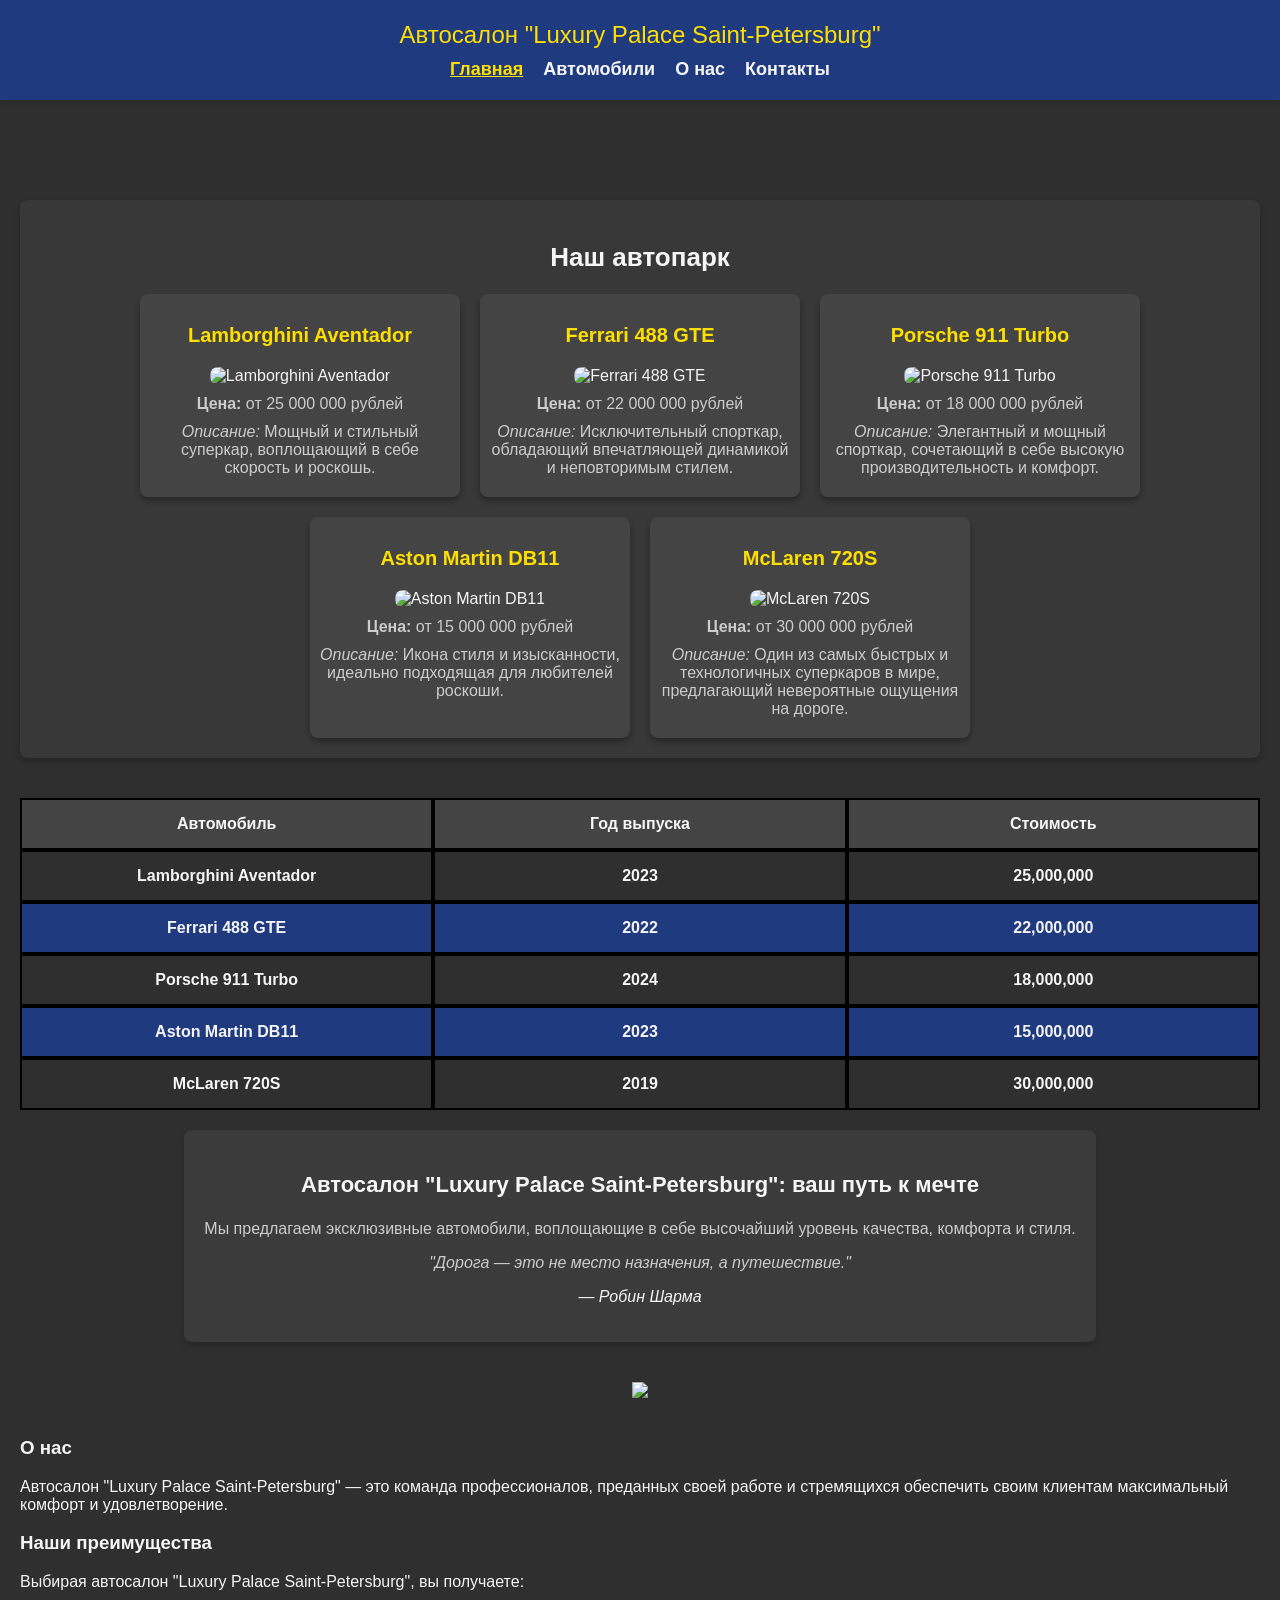
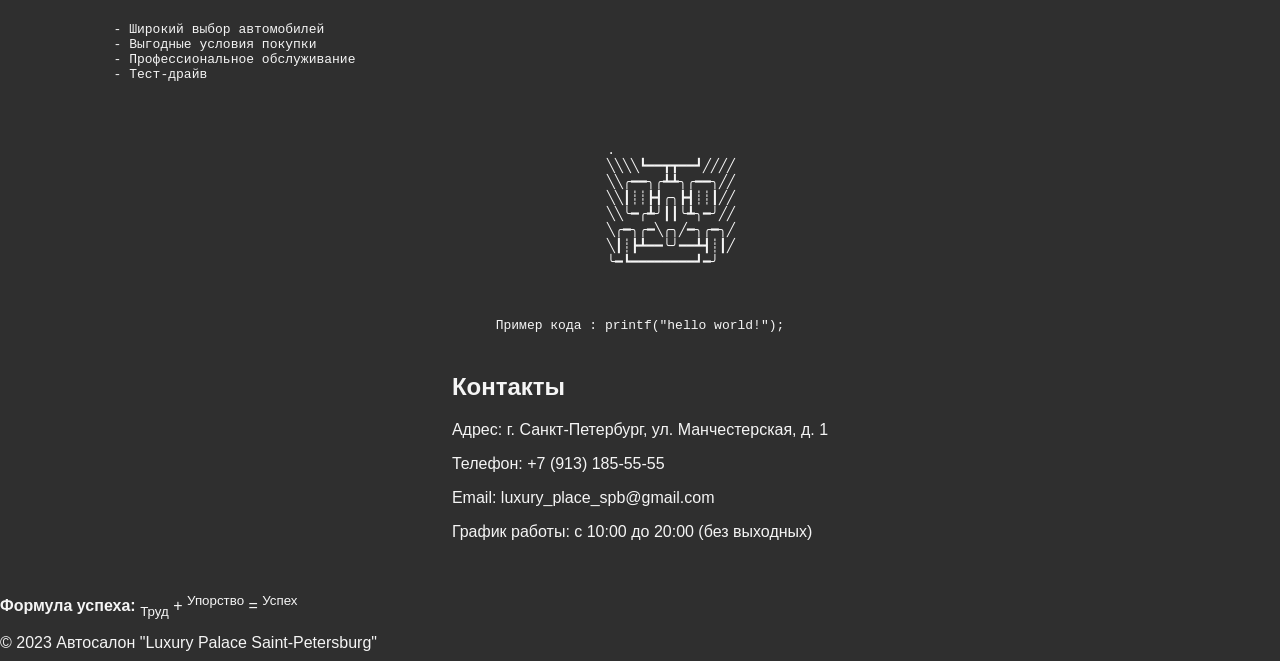
==== commit 7684b3d5: "Add files via upload upload lab4" ====
--- a/index.html
+++ b/index.html
@@ -5,7 +5,8 @@
     <title>Автосалон "Luxury Palace Saint-Petersburg"</title>
     <meta name="description" content="Автосалон 'Luxury Palace Saint-Petersburg' предлагает эксклюзивные автомобили от ведущих мировых брендов. У нас вы найдете широкий выбор спорткаров и роскошных автомобилей.">
     <meta name="keywords" content="автосалон, автомобили, спорткары, роскошные автомобили, купить автомобиль, новый автомобиль, авто, Luxury Palace Saint-Petersburg">
-    <link rel="stylesheet" href="styles2.css">
+    <link rel="stylesheet" href="css/styles2.css">
+    <script src="js/script.js"></script>
 </head>
 <body>
 
@@ -13,9 +14,10 @@
     <h2 class="header__title">Автосалон "Luxury Palace Saint-Petersburg"</h2>
     <nav>
         <ul class="nav__list">
-            <li class="nav__item"><a class="nav__link" href="#catalog">Автомобили</a></li>
-            <li class="nav__item"><a class="nav__link" href="#about">О нас</a></li>
-            <li class="nav__item"><a class="nav__link" href="#contacts">Контакты</a></li>
+            <li><a href="index.html" class="header__link">Главная</a></li>
+            <li><a href="Cars.html" class="header__link">Автомобили</a></li>
+            <li><a href="About.html" class="header__link">О нас</a></li>
+            <li><a href="Contacts.html" class="header__link">Контакты</a></li>
         </ul>
     </nav>
 </header>
@@ -74,7 +76,7 @@
             <tr>
                 <td>Lamborghini Aventador</td>
                 <td>2023</td>
-                <td>125,000,000</td>
+                <td>25,000,000</td>
             </tr>
             <tr>
                 <td>Ferrari 488 GTE</td>
@@ -109,8 +111,8 @@
             <cite>— Робин Шарма</cite>
         </blockquote>
     </section>
-    
-    <section id="advertisment" class="section">
+
+    <section id="advertisment" class="section"></section>
         <img src="https://play-lh.googleusercontent.com/JMb-jo6CPVn0kg8LeIXm0ZUl0z916NwGwmCoRvhcB44Mvu4eKX0hJncstTgH-3WN6Bw=w240-h480-rw" alr="advertisment" with 800>
     </section>
 
@@ -155,7 +157,11 @@
 <footer class="footer">
     <p><strong>Формула успеха:</strong> <sub>Труд</sub> + <sup>Упорство</sup> = <sup>Успех</sup></p>
     <p>&copy; 2023 Автосалон "Luxury Palace Saint-Petersburg"</p>
+    <p id="footer-info"></p>
+    <span class="load-time"></span>
 </footer>
 
 </body>
-</html>
+<script src="../web1/js/loadTime"></script>
+<script src="../web1/js/menuActive.js"></script>
+</html>
--- a/css/styles2.css
+++ b/css/styles2.css
@@ -0,0 +1,204 @@
+:root {
+    --main-bg-color: #2f2f2f;
+    --main-font-color: #f5f5f5;
+    --header-bg-color: #1e3b8ae1; 
+    --title-font-color: #ffdf00;
+    --catalog-bg-color: #383838;
+    --car-item-bg-color: #444;
+    --main-border-color: black;
+
+}
+
+body {
+    margin: 0;
+    font-family: 'Verdana', sans-serif;
+    background-color: var(--main-bg-color);
+    color: var(--main-font-color); 
+}
+
+
+header {
+    position: top;
+    top: 0;
+    left: 0;
+    width: 100%;
+    height: 100px; 
+    background-color: var(--header-bg-color); 
+    color: var(--title-font-color);
+    z-index: 1000;
+    display: flex;
+    flex-direction: column;
+    justify-content: center;
+    align-items: center;
+    box-shadow: 0 4px 6px #0000001a;
+}
+
+header h2 {
+    font-size: 24px;
+    font-weight: 1;
+    margin: 0;
+    margin-bottom: 10px;
+}
+
+header nav ul {
+    list-style: none;
+    display: flex;
+    flex-direction: row;
+    align-items: center;
+    gap: 20px;
+    margin: 0;
+    padding: 0;
+}
+
+header nav ul li a {
+    text-decoration: none;
+    color: var(--main-font-color);
+    font-size: 18px;
+    font-weight: bold;
+}
+
+header nav ul li a:hover {
+    text-decoration: underline;
+}
+
+main {
+    margin-top: 80px; 
+    display: flex;
+    flex-direction: column;
+    align-items: center;
+    gap: 20px;
+    padding: 20px;
+}
+
+
+#catalog {
+    background-color: var(--catalog-bg-color);
+    padding: 20px;
+    border-radius: 8px;
+    box-shadow: 0 4px 6px rgba(0, 0, 0, 0.2);
+}
+
+#catalog h2 {
+    font-size: 26px;
+    color: var(--main-font-color);
+    text-align: center;
+}
+
+.car-items {
+    display: flex;
+    flex-wrap: wrap;
+    gap: 20px;
+    justify-content: center;
+}
+
+.car-item {
+    background-color: var(--car-item-bg-color);
+    border-radius: 8px;
+    box-shadow: 0 4px 6px rgba(0, 0, 0, 0.3);
+    padding: 10px;
+    width: 300px;
+    text-align: center;
+}
+
+.car-item h3 {
+    font-size: 20px;
+    color: var(--title-font-color); 
+}
+
+.car-item img {
+    max-width: 100%;
+    border-radius: 8px;
+}
+
+.car-item p {
+    margin: 10px 0;
+    font-size: 16px;
+    color: #ccc;
+}
+
+#about {
+    background-color: #3b3b3b;
+    padding: 20px;
+    border-radius: 8px;
+    box-shadow: 0 4px 6px rgba(0, 0, 0, 0.2);
+    text-align: center;
+}
+
+#about h3 {
+    font-size: 22px;
+    color: var(--main-font-color);
+}
+
+#about p {
+    font-size: 16px;
+    color: #ccc;
+}
+
+#advertisment {
+    max-width: 100%;
+    border-radius: 6px;
+}
+
+@media screen and (max-width: 768px) {
+    #aside, .footer-banner, #advertisment{
+        display: none; 
+    }
+
+    .car-item {
+        width: 100%;
+    }
+
+}
+
+@media screen and (max-width: 480px) {
+    header h2 {
+        font-size: 18px;
+    }
+
+    header nav ul li a {
+        font-size: 14px;
+    }
+}
+
+table {
+    display: grid;
+    width: 100%;
+    border-collapse: collapse;
+    grid-template-columns: repeat(3, 1fr);
+    overflow-x: auto;
+}
+
+thead {
+    display: contents;
+}
+
+tbody {
+    display: contents;
+}
+
+th, td {
+    padding: 15px;
+    text-align: center;
+    border: 2px solid black;
+}
+th {
+    background-color: var(--car-item-bg-color);
+    color: var(--main-font-color);
+}
+tr {
+    display: contents;
+}
+tr:nth-child(even) td {
+    background-color: var(--header-bg-color);
+    font-weight: bold;
+}
+tr:nth-child(odd) td {
+    background-color: var(--main-bg-color);
+    font-weight: bold;
+}
+
+.header__link.active-link {
+    color: var(--title-font-color);
+    font-weight: bold;
+    text-decoration: underline;
+}
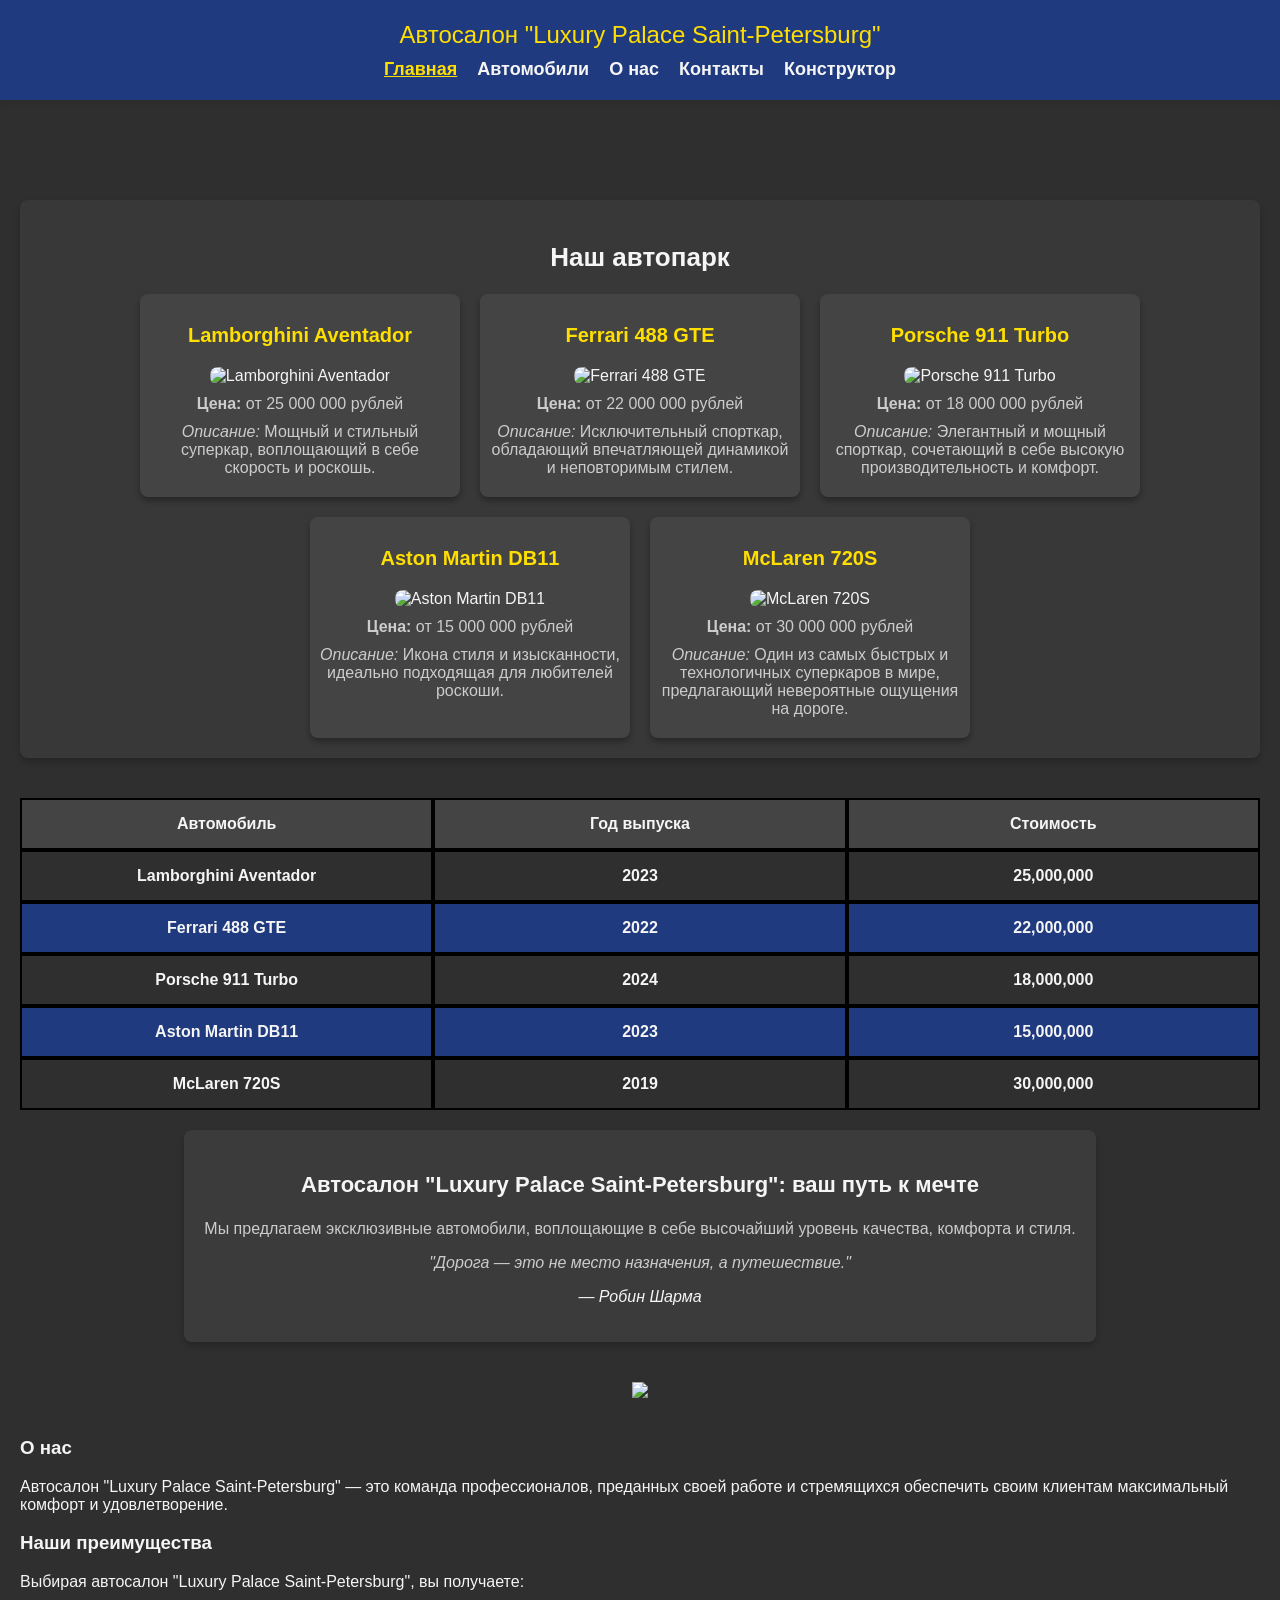
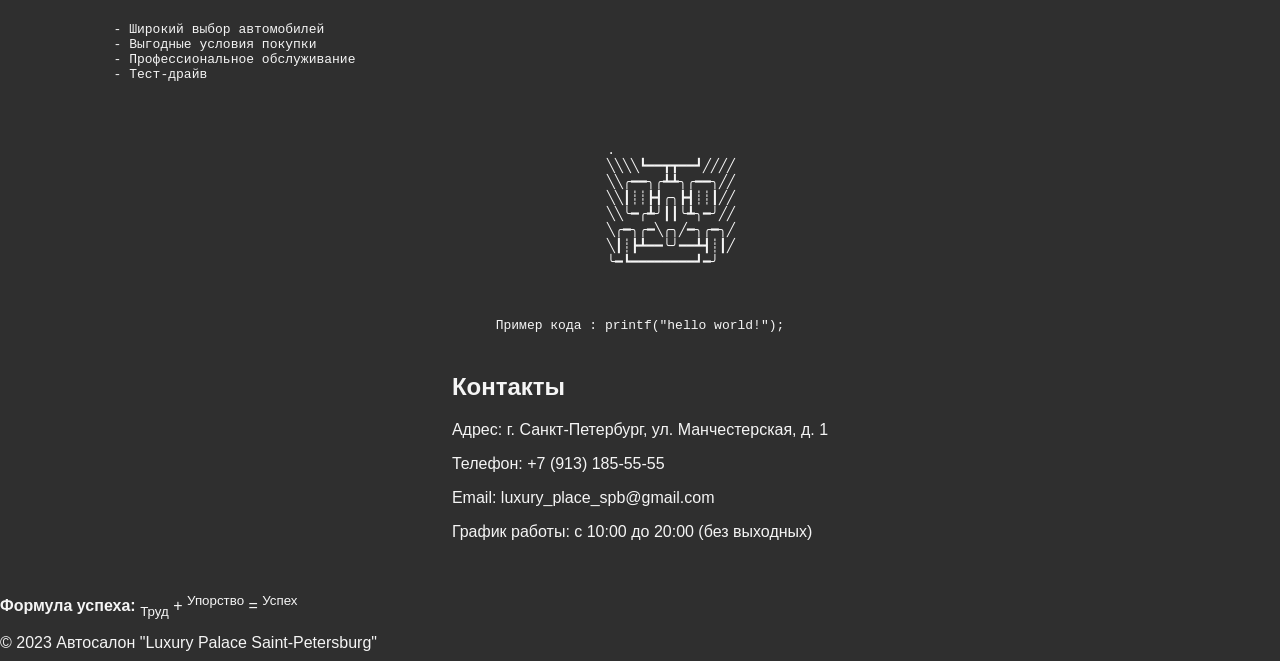
==== commit ce87ca3c: "upload lab-5" ====
--- a/index.html
+++ b/index.html
@@ -18,6 +18,7 @@
             <li><a href="Cars.html" class="header__link">Автомобили</a></li>
             <li><a href="About.html" class="header__link">О нас</a></li>
             <li><a href="Contacts.html" class="header__link">Контакты</a></li>
+            <li><a href="rentalConstructor.html" class="header__link">Конструктор</a></li>
         </ul>
     </nav>
 </header>
